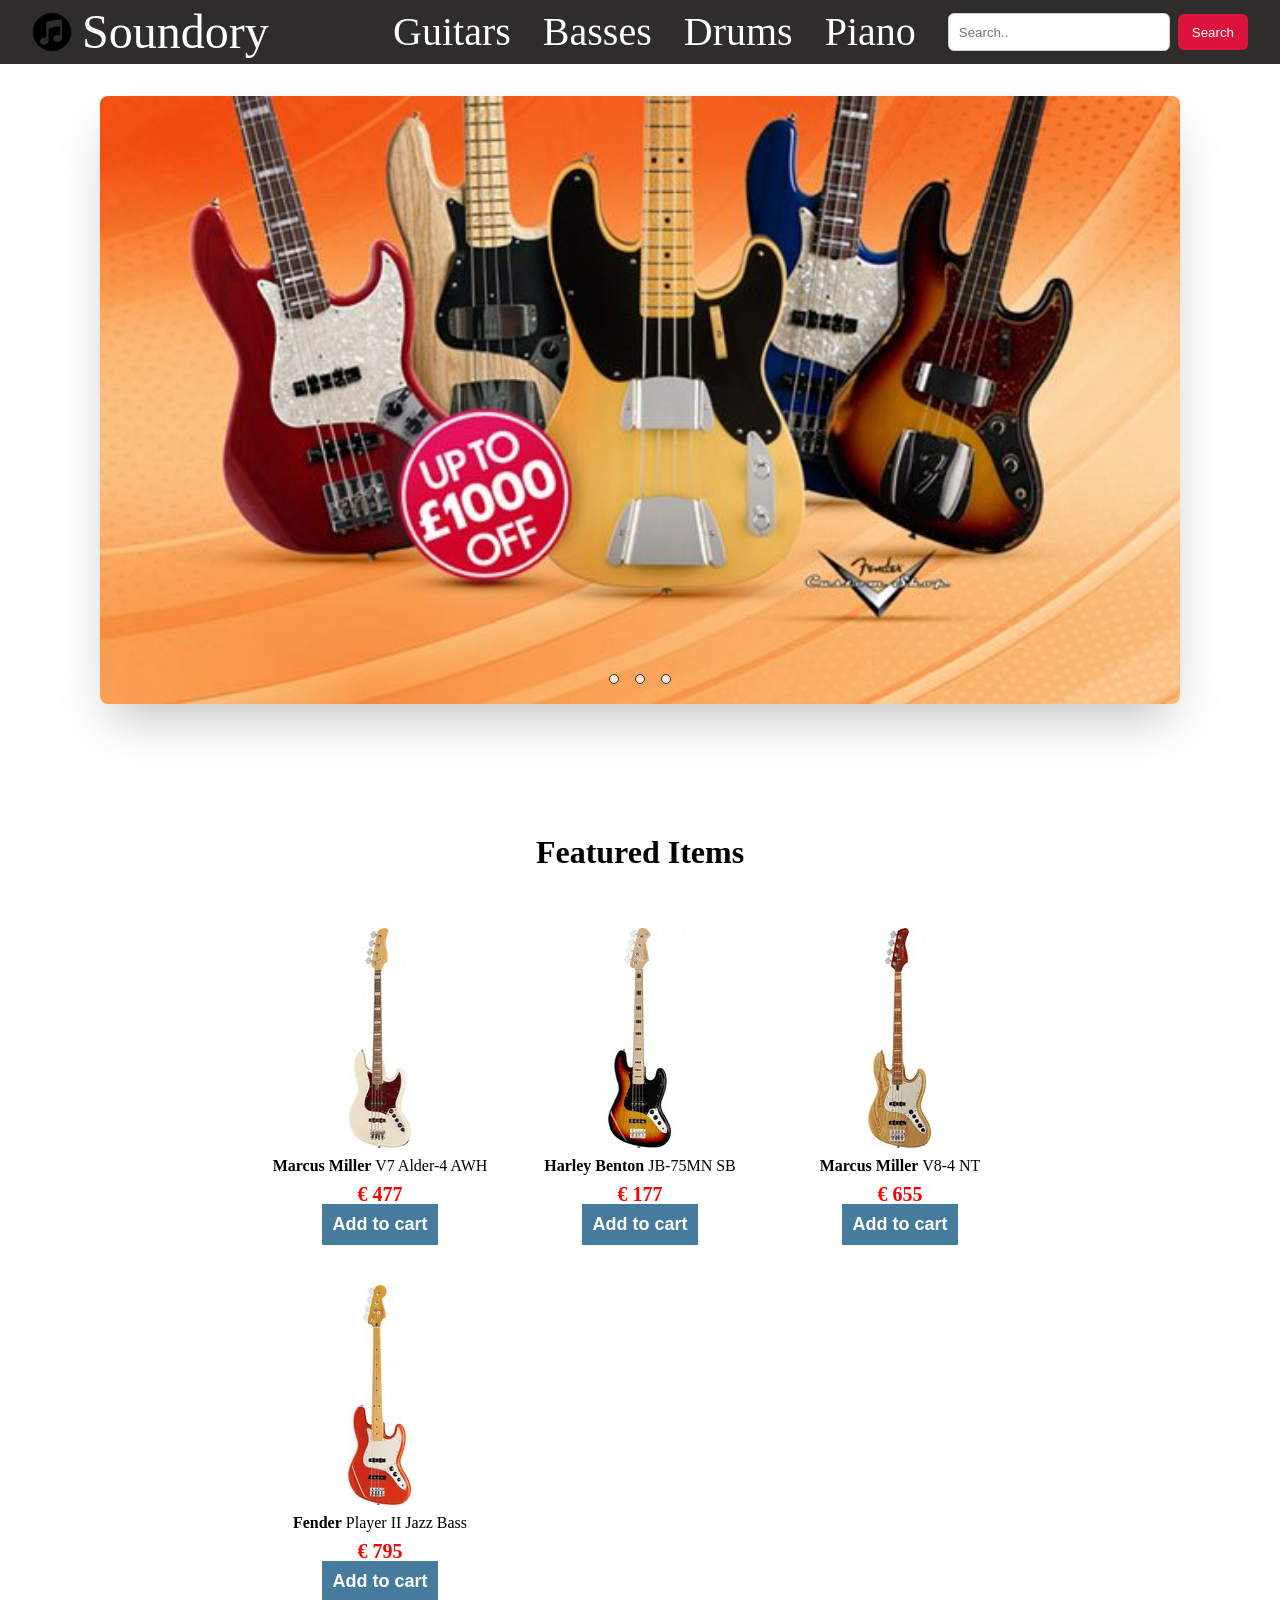
==== pages/bass.html @ 7b70c925 "Add initial files (same as lab 2)." ====
<!doctype html>
<html>
<head>
  <meta charset="UTF-8" />
  <meta name="viewport" content="width=device-width, initial-scale=1.0" />
  <title>Soundory - Basses</title>

  <link rel="stylesheet" href="../reset.css" />
  <link rel="stylesheet" href="../style.css" />
</head>

<body>

<div class="navbar">
  <div class="logo">
    <a href="../index.html">
      <img src="../images/logo.png">
      Soundory
    </a>
  </div>

  <div class="sections">
    <h2><a href="guitar.html">Guitars</a></h2>
    <h2><a href="bass.html">Basses</a></h2>
    <h2><a href="drum.html">Drums</a></h2>
    <h2><a href="piano.html">Piano</a></h2>

    <div class="search-box">
      <input type="text" class="search_bar" placeholder="Search..">
      <button>Search</button>
    </div>
  </div>
</div>

<section class="container">
  <div class="slider-wrapper">
    <div class="slider">
      <img src="../images/bass_special.jpg">
      <img src="../images/bass_best.jpg">
      <img src="../images/bass.jpg">
    </div>

    <div class="slider-nav">
      <a href="#slide-1"></a>
      <a href="#slide-2"></a>
      <a href="#slide-3"></a>
    </div>
  </div>
</section>

<div class="headings">
  <h2>Featured Items</h2>

  <div class="products">
    <div class="product">
      <img src="../images/alder-4.webp">
      <p><b>Marcus Miller</b> V7 Alder-4 AWH</p>
      <div class="price">€ 477</div>
      <button>Add to cart</button>
    </div>

    <div class="product">
      <img src="../images/JB-75MN.webp">
      <p><b>Harley Benton</b> JB-75MN SB</p>
      <div class="price">€ 177</div>
      <button>Add to cart</button>
    </div>

    <div class="product">
      <img src="../images/V8-4_NT.webp">
      <p><b>Marcus Miller</b> V8-4 NT</p>
      <div class="price">€ 655</div>
      <button>Add to cart</button>
    </div>

    <div class="product">
      <img src="../images/player-2.webp">
      <p><b>Fender</b> Player II Jazz Bass</p>
      <div class="price">€ 795</div>
      <button>Add to cart</button>
    </div>
  </div>
</div>

</body>
</html>
---- style.css ----
body {
  overflow-x: hidden;
}

.navbar {
  display: flex;
  justify-content: space-between;
  align-items: center;
  background-color: #2f2c2c;
  padding: 0.5rem 2rem;
}

.logo {
  display: flex;
}

.logo a {
  display: flex;
  align-items: center;
  gap: 10px;
  color: white;
  text-decoration: none;
  font-size: 3rem;
}

.logo a:hover {
  color: lightblue;
}

.logo img {
  width: 40px;
  height: 40px;
}

.sections {
  display: flex;
  align-items: center;
  gap: 2rem;
}

.sections h2 {
  font-size: 2.5rem;
  margin: 0;
  padding: 0;
}

.sections a {
  color: white;
  text-decoration: none;
}

.sections h2:hover {
  background-color: red;
  transition: 0.3s;
}

.search-box {
  display: flex;
  align-items: center;
  gap: 8px;
}

.search_bar {
  height: 36px;
  width: 200px;
  padding: 0 10px;
  border-radius: 6px;
  border: 1px solid #ccc;
}

.search-box button {
  height: 36px;
  padding: 0 14px;
  border: none;
  border-radius: 6px;
  background-color: crimson;
  color: white;
  cursor: pointer;
}

.cta_button {
  display: flex;
  justify-content: center;
}

.cta_button button {
  margin-top: 20px;
  background-color: #C62828;
  color: white;
  border-radius: 5px;
  font-size: 36px;
  padding: 1rem 2rem;
  border: none;
  transition: 0.3s;
}

.cta_button button:hover {
  transform: scale(1.05);
}

.headings {
  display: flex;
  flex-direction: column;
  gap: 50px;
  justify-content: center;
  align-items: center;
  margin-top: 100px;
}

.headings h2 {
  font-size: 32px;
  font-weight: bold;
  color: black;
}

.products {
  display: grid;
  grid-template-columns: repeat(3, 1fr);
  gap: 20px;
  max-width: 1200px;
  margin: 0 auto;
}

.product {
  display: flex;
  flex-direction: column;
  align-items: center;
  padding: 10px;
  border-radius: 12px;
  transition: 0.3s;
}

.product:hover {
  border: 2px solid black;
  transform: translateY(-8px);
}

.product img {
  width: 220px;
  height: 220px;
  display: block;
}

.product p {
  margin-top: 10px;
  margin-bottom: 10px;
  width: 100%;
  text-align: center;
}

.product button {
  font-size: 18px;
  font-weight: bold;
  color: white;
  background-color: #457b9d;
  border: none;
  padding: 10px;
  cursor: pointer;
}

.price {
  color: red;
  font-weight: bold;
  font-size: 20px;
}

.container {
  padding: 2rem;
}

.slider-wrapper {
  position: relative;
  max-width: 1080px;
  margin: 0 auto;
}

.slider {
  width: 100%;
  max-width: 1080px;
  display: flex;
  aspect-ratio: 16/9;
  overflow-x: auto;
  scroll-snap-type: x mandatory;
  scroll-behavior: smooth;
  box-shadow: 0 1.5rem 3rem -0.75rem hsla(0, 0%, 0%, 0.25);
  border-radius: 0.5rem;
  scrollbar-width: none;
}

.slider img {
  flex: 1 0 100%;
  width: 100%;
  height: auto;
  scroll-snap-align: start;
  object-fit: cover;
}

.slider-nav {
  display: flex;
  column-gap: 1rem;
  position: absolute;
  bottom: 1.25rem;
  left: 50%;
  transform: translateX(-50%);
  z-index: 1;
}

.slider-nav a {
  width: 0.5rem;
  height: 0.5rem;
  border-radius: 50%;
  background-color: white;
  border: 1px solid black;
  opacity: 0.75;
  transition: opacity 250ms ease;
}

.slider-nav a:hover {
  opacity: 1;
}

b {
  font-weight: bold;
}

ul {
  list-style-type: circle;
  margin-left: 20px;
}

ul li {
  margin-bottom: 10px;
}
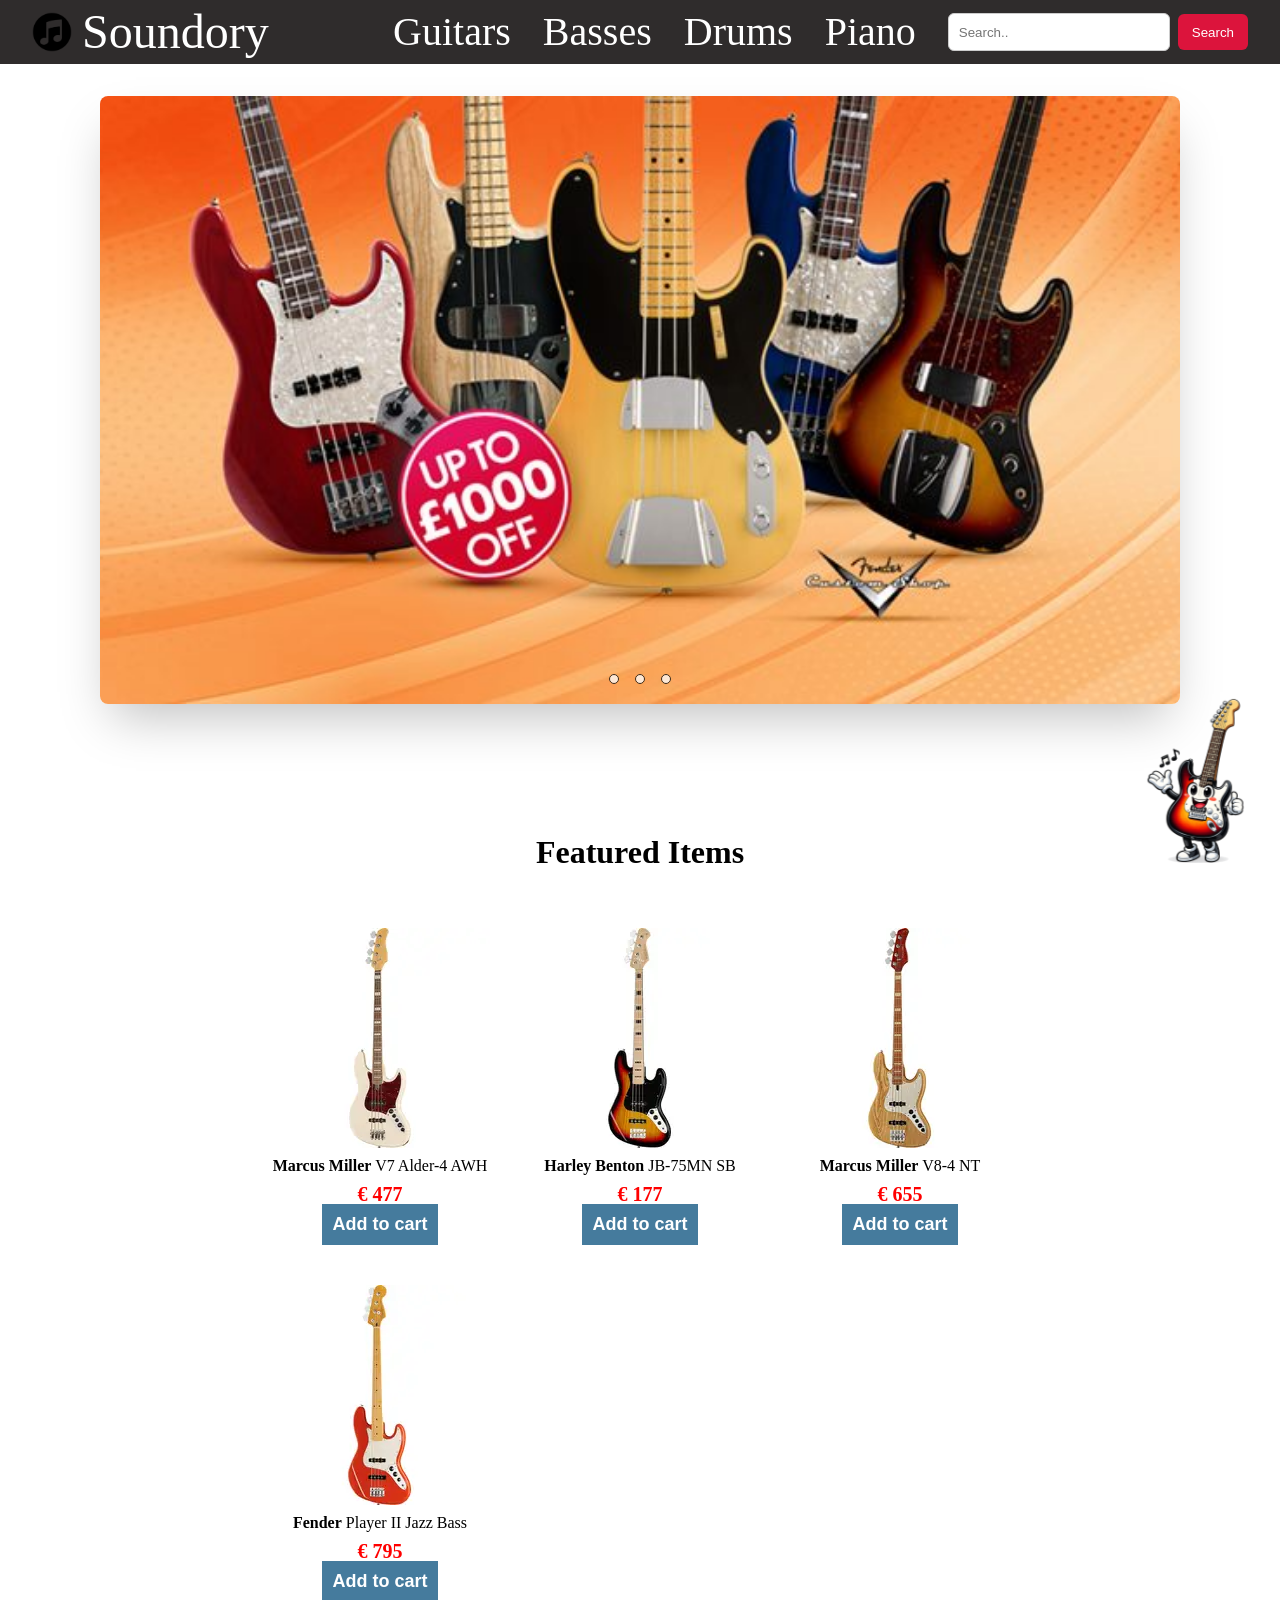
==== commit 66ac1b71: "Add mascot to all pages." ====
--- a/pages/bass.html
+++ b/pages/bass.html
@@ -82,5 +82,15 @@
   </div>
 </div>
 
+
+
+<div class="mascot">
+  <img src="../images/mascot.png">
+  <div class="mascot-message">
+    🎸 Welcome to Soundory! Check our latest deals!
+  </div>
+</div>
+
+
 </body>
 </html>
--- a/style.css
+++ b/style.css
@@ -230,4 +230,63 @@
 
 ul li {
   margin-bottom: 10px;
+}
+
+.mascot {
+  position: fixed;
+  bottom: 20px;
+  right: -200px;
+
+  animation:
+    mascot-enter 2s forwards 2s,
+    mascot-float 2s infinite ease-in-out;
+
+  z-index: 999;
+}
+
+.mascot img {
+  width: 120px;
+  cursor: pointer;
+}
+
+.mascot-message {
+  position: absolute;
+  bottom: 130px;
+  right: 0;
+
+  background-color: white;
+  padding: 10px;
+  border-radius: 10px;
+
+  width: 200px;
+
+  opacity: 0;
+  transition: 0.3s;
+
+  box-shadow: 0 0 10px rgba(0,0,0,0.2);
+}
+
+.mascot:hover .mascot-message {
+  opacity: 1;
+}
+
+@keyframes mascot-enter {
+  from {
+    right: -200px;
+  }
+  to {
+    right: 20px;
+  }
+}
+
+@keyframes mascot-float {
+  0% {
+    transform: translateY(0px) rotate(0deg);
+  }
+  50% {
+    transform: translateY(-10px) rotate(5deg);
+  }
+  100% {
+    transform: translateY(0px) rotate(0deg);
+  }
 }
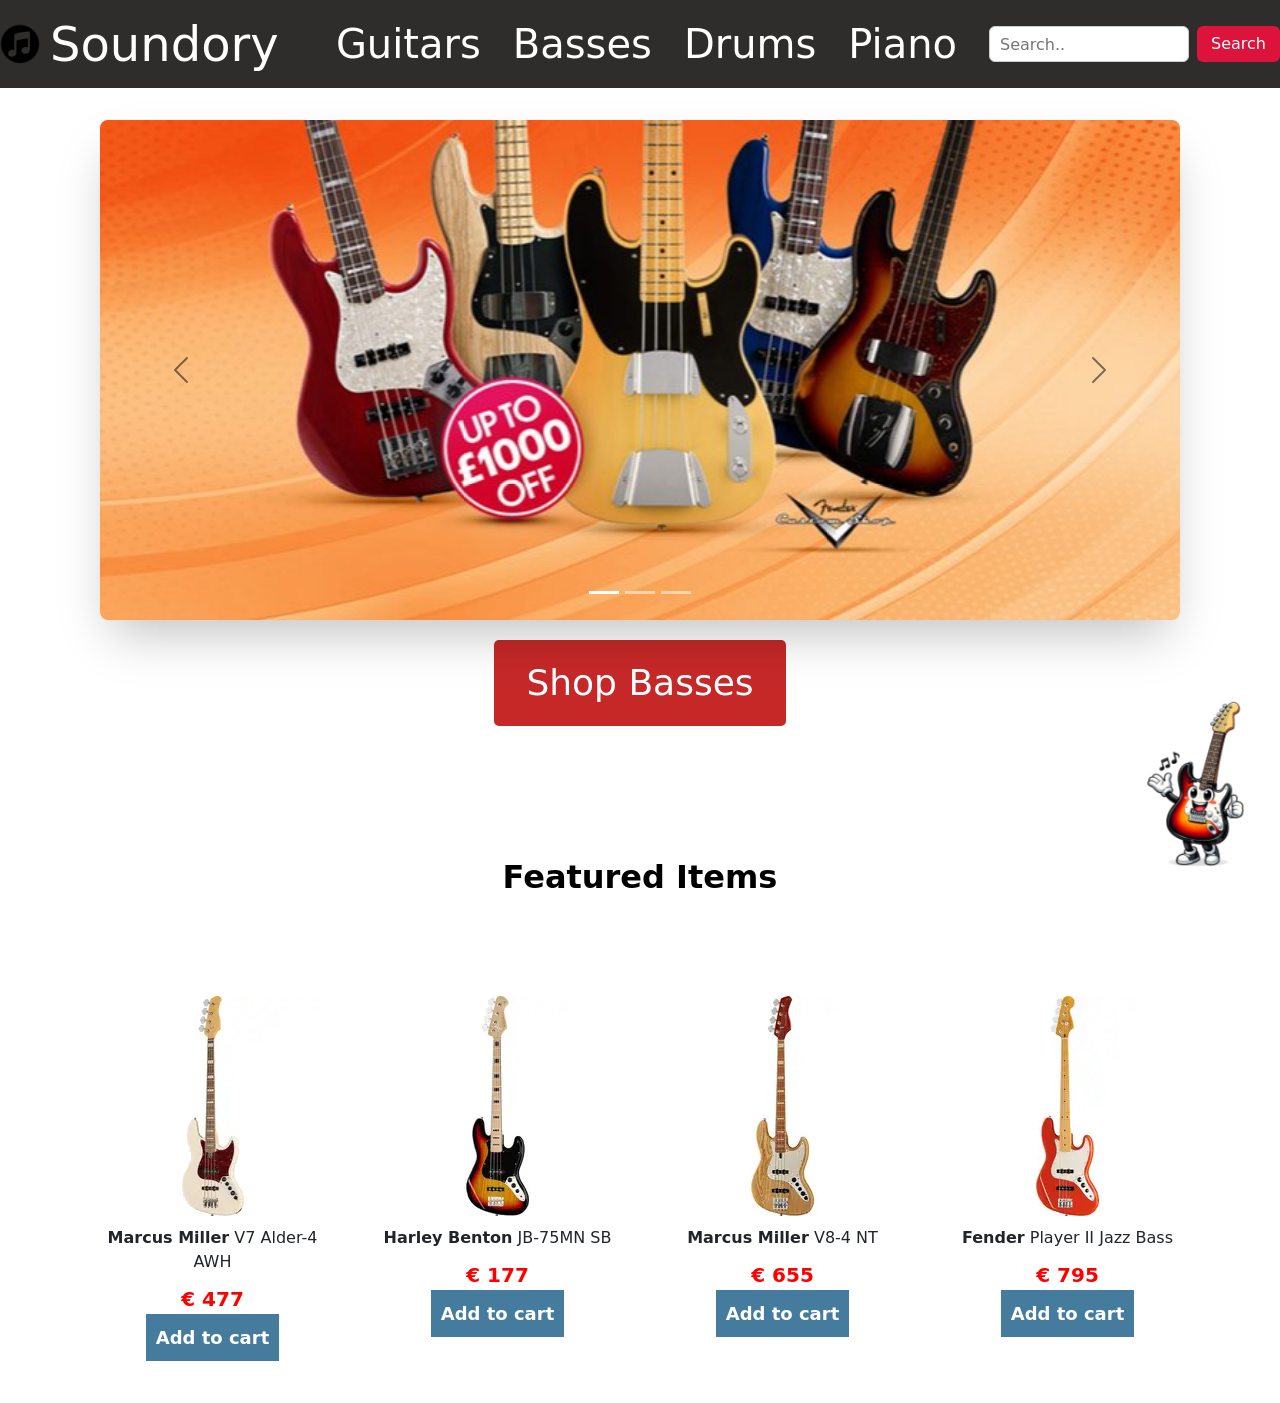
==== commit d9f3d12b: "Migrate products, slider elements on all pages to Bootstrap" ====
--- a/pages/bass.html
+++ b/pages/bass.html
@@ -7,11 +7,14 @@
 
   <link rel="stylesheet" href="../reset.css" />
   <link rel="stylesheet" href="../style.css" />
+  <link href="https://cdn.jsdelivr.net/npm/bootstrap@5.3.3/dist/css/bootstrap.min.css" rel="stylesheet">
 </head>
 
 <body>
 
+<!-- ================= NAVBAR ================= -->
 <div class="navbar">
+
   <div class="logo">
     <a href="../index.html">
       <img src="../images/logo.png">
@@ -20,6 +23,7 @@
   </div>
 
   <div class="sections">
+
     <h2><a href="guitar.html">Guitars</a></h2>
     <h2><a href="bass.html">Basses</a></h2>
     <h2><a href="drum.html">Drums</a></h2>
@@ -29,68 +33,128 @@
       <input type="text" class="search_bar" placeholder="Search..">
       <button>Search</button>
     </div>
+
   </div>
+
 </div>
 
+<!-- ================= MOBILE BANNER ================= -->
+<div class="mobile-banner">
+  🎵 Mobile Exclusive Deals Available!
+</div>
+
+<!-- ================= SLIDER ================= -->
 <section class="container">
-  <div class="slider-wrapper">
-    <div class="slider">
-      <img src="../images/bass_special.jpg">
-      <img src="../images/bass_best.jpg">
-      <img src="../images/bass.jpg">
+
+  <div id="bassCarousel" class="carousel slide" data-bs-ride="carousel">
+
+    <!-- DOT BUTTONS -->
+    <div class="carousel-indicators">
+      <button type="button" data-bs-target="#bassCarousel" data-bs-slide-to="0" class="active" aria-current="true" aria-label="Slide 1"></button>
+
+      <button type="button" data-bs-target="#bassCarousel" data-bs-slide-to="1" aria-label="Slide 2"></button>
+
+      <button type="button" data-bs-target="#bassCarousel" data-bs-slide-to="2" aria-label="Slide 3"></button>
     </div>
 
-    <div class="slider-nav">
-      <a href="#slide-1"></a>
-      <a href="#slide-2"></a>
-      <a href="#slide-3"></a>
+    <!-- SLIDES -->
+    <div class="carousel-inner">
+
+      <div class="carousel-item active">
+        <img src="../images/bass_special.jpg" class="d-block w-100 carousel-img" alt="Bass Special">
+      </div>
+
+      <div class="carousel-item">
+        <img src="../images/bass_best.jpg" class="d-block w-100 carousel-img" alt="Bass Best">
+      </div>
+
+      <div class="carousel-item">
+        <img src="../images/bass.jpg" class="d-block w-100 carousel-img" alt="Bass">
+      </div>
+
     </div>
+
+    <!-- ARROWS -->
+    <button class="carousel-control-prev" type="button" data-bs-target="#bassCarousel" data-bs-slide="prev">
+      <span class="carousel-control-prev-icon"></span>
+    </button>
+
+    <button class="carousel-control-next" type="button" data-bs-target="#bassCarousel" data-bs-slide="next">
+      <span class="carousel-control-next-icon"></span>
+    </button>
+
   </div>
+
+  <!-- CTA -->
+  <div class="cta_button">
+    <button>Shop Basses</button>
+  </div>
+
 </section>
 
+<!-- ================= PRODUCTS ================= -->
 <div class="headings">
+
   <h2>Featured Items</h2>
 
-  <div class="products">
-    <div class="product">
-      <img src="../images/alder-4.webp">
-      <p><b>Marcus Miller</b> V7 Alder-4 AWH</p>
-      <div class="price">€ 477</div>
-      <button>Add to cart</button>
+  <div class="container">
+
+    <div class="row g-4 justify-content-center">
+
+      <div class="col-12 col-sm-6 col-lg-3">
+        <div class="product">
+          <img src="../images/alder-4.webp">
+          <p><b>Marcus Miller</b> V7 Alder-4 AWH</p>
+          <div class="price">€ 477</div>
+          <button>Add to cart</button>
+        </div>
+      </div>
+
+      <div class="col-12 col-sm-6 col-lg-3">
+        <div class="product">
+          <img src="../images/JB-75MN.webp">
+          <p><b>Harley Benton</b> JB-75MN SB</p>
+          <div class="price">€ 177</div>
+          <button>Add to cart</button>
+        </div>
+      </div>
+
+      <div class="col-12 col-sm-6 col-lg-3">
+        <div class="product">
+          <img src="../images/V8-4_NT.webp">
+          <p><b>Marcus Miller</b> V8-4 NT</p>
+          <div class="price">€ 655</div>
+          <button>Add to cart</button>
+        </div>
+      </div>
+
+      <div class="col-12 col-sm-6 col-lg-3">
+        <div class="product">
+          <img src="../images/player-2.webp">
+          <p><b>Fender</b> Player II Jazz Bass</p>
+          <div class="price">€ 795</div>
+          <button>Add to cart</button>
+        </div>
+      </div>
+
     </div>
 
-    <div class="product">
-      <img src="../images/JB-75MN.webp">
-      <p><b>Harley Benton</b> JB-75MN SB</p>
-      <div class="price">€ 177</div>
-      <button>Add to cart</button>
-    </div>
+  </div>
 
-    <div class="product">
-      <img src="../images/V8-4_NT.webp">
-      <p><b>Marcus Miller</b> V8-4 NT</p>
-      <div class="price">€ 655</div>
-      <button>Add to cart</button>
-    </div>
-
-    <div class="product">
-      <img src="../images/player-2.webp">
-      <p><b>Fender</b> Player II Jazz Bass</p>
-      <div class="price">€ 795</div>
-      <button>Add to cart</button>
-    </div>
-  </div>
 </div>
 
+<!-- ================= MASCOT ================= -->
+<div class="mascot">
 
+  <img src="../images/mascot.png">
 
-<div class="mascot">
-  <img src="../images/mascot.png">
   <div class="mascot-message">
     🎸 Welcome to Soundory! Check our latest deals!
   </div>
+
 </div>
 
+<script src="https://cdn.jsdelivr.net/npm/bootstrap@5.3.3/dist/js/bootstrap.bundle.min.js"></script>
 
 </body>
 </html>
--- a/style.css
+++ b/style.css
@@ -1,6 +1,8 @@
 body {
   overflow-x: hidden;
 }
+
+/* ================= NAVBAR ================= */
 
 .navbar {
   display: flex;
@@ -32,10 +34,13 @@
   height: 40px;
 }
 
+/* ================= SECTIONS ================= */
+
 .sections {
   display: flex;
   align-items: center;
   gap: 2rem;
+  flex-wrap: wrap;
 }
 
 .sections h2 {
@@ -53,6 +58,8 @@
   background-color: red;
   transition: 0.3s;
 }
+
+/* ================= SEARCH ================= */
 
 .search-box {
   display: flex;
@@ -78,6 +85,44 @@
   cursor: pointer;
 }
 
+/* ================= MOBILE BANNER ================= */
+
+.mobile-banner {
+  display: none;
+  text-align: center;
+  background-color: crimson;
+  color: white;
+  padding: 1rem;
+  font-size: 1.2rem;
+  font-weight: bold;
+}
+
+/* ================= SLIDER ================= */
+
+.carousel {
+  max-width: 1080px;
+  margin: 0 auto;
+  border-radius: 0.5rem;
+  overflow: hidden;
+  box-shadow: 0 1.5rem 3rem -0.75rem rgba(0, 0, 0, 0.25);
+}
+
+.carousel-img {
+  height: 500px;
+  object-fit: cover;
+}
+
+.carousel-control-prev-icon,
+.carousel-control-next-icon {
+  filter: invert(1);
+}
+
+/* ================= CTA ================= */
+
+.container {
+  padding: 2rem;
+}
+
 .cta_button {
   display: flex;
   justify-content: center;
@@ -87,16 +132,19 @@
   margin-top: 20px;
   background-color: #C62828;
   color: white;
+  border: none;
   border-radius: 5px;
   font-size: 36px;
   padding: 1rem 2rem;
-  border: none;
   transition: 0.3s;
+  cursor: pointer;
 }
 
 .cta_button button:hover {
   transform: scale(1.05);
 }
+
+/* ================= PRODUCTS ================= */
 
 .headings {
   display: flex;
@@ -138,12 +186,12 @@
 .product img {
   width: 220px;
   height: 220px;
+  object-fit: contain;
   display: block;
 }
 
 .product p {
-  margin-top: 10px;
-  margin-bottom: 10px;
+  margin: 10px 0;
   width: 100%;
   text-align: center;
 }
@@ -164,61 +212,6 @@
   font-size: 20px;
 }
 
-.container {
-  padding: 2rem;
-}
-
-.slider-wrapper {
-  position: relative;
-  max-width: 1080px;
-  margin: 0 auto;
-}
-
-.slider {
-  width: 100%;
-  max-width: 1080px;
-  display: flex;
-  aspect-ratio: 16/9;
-  overflow-x: auto;
-  scroll-snap-type: x mandatory;
-  scroll-behavior: smooth;
-  box-shadow: 0 1.5rem 3rem -0.75rem hsla(0, 0%, 0%, 0.25);
-  border-radius: 0.5rem;
-  scrollbar-width: none;
-}
-
-.slider img {
-  flex: 1 0 100%;
-  width: 100%;
-  height: auto;
-  scroll-snap-align: start;
-  object-fit: cover;
-}
-
-.slider-nav {
-  display: flex;
-  column-gap: 1rem;
-  position: absolute;
-  bottom: 1.25rem;
-  left: 50%;
-  transform: translateX(-50%);
-  z-index: 1;
-}
-
-.slider-nav a {
-  width: 0.5rem;
-  height: 0.5rem;
-  border-radius: 50%;
-  background-color: white;
-  border: 1px solid black;
-  opacity: 0.75;
-  transition: opacity 250ms ease;
-}
-
-.slider-nav a:hover {
-  opacity: 1;
-}
-
 b {
   font-weight: bold;
 }
@@ -231,16 +224,14 @@
 ul li {
   margin-bottom: 10px;
 }
+
+/* ================= MASCOT ================= */
 
 .mascot {
   position: fixed;
   bottom: 20px;
   right: -200px;
-
-  animation:
-    mascot-enter 2s forwards 2s,
-    mascot-float 2s infinite ease-in-out;
-
+  animation: mascot-enter 2s forwards 2s, mascot-float 2s infinite ease-in-out;
   z-index: 999;
 }
 
@@ -253,17 +244,13 @@
   position: absolute;
   bottom: 130px;
   right: 0;
-
   background-color: white;
   padding: 10px;
   border-radius: 10px;
-
   width: 200px;
-
   opacity: 0;
   transition: 0.3s;
-
-  box-shadow: 0 0 10px rgba(0,0,0,0.2);
+  box-shadow: 0 0 10px rgba(0, 0, 0, 0.2);
 }
 
 .mascot:hover .mascot-message {
@@ -271,22 +258,83 @@
 }
 
 @keyframes mascot-enter {
-  from {
-    right: -200px;
-  }
-  to {
-    right: 20px;
-  }
+  from { right: -200px; }
+  to   { right: 20px; }
 }
 
 @keyframes mascot-float {
-  0% {
-    transform: translateY(0px) rotate(0deg);
-  }
-  50% {
-    transform: translateY(-10px) rotate(5deg);
-  }
-  100% {
-    transform: translateY(0px) rotate(0deg);
-  }
-}+  0%   { transform: translateY(0px) rotate(0deg); }
+  50%  { transform: translateY(-10px) rotate(5deg); }
+  100% { transform: translateY(0px) rotate(0deg); }
+}
+
+/* ================= MOBILE ================= */
+
+@media screen and (max-width: 768px) {
+
+  body {
+    overflow-x: unset;
+  }
+
+  .navbar {
+    flex-wrap: wrap;
+    justify-content: center;
+    gap: 1rem;
+    padding: 1rem;
+  }
+
+  .logo a {
+    font-size: 2rem;
+  }
+
+  .sections {
+    flex-wrap: wrap;
+    justify-content: center;
+    gap: 1rem;
+  }
+
+  .sections h2 {
+    font-size: 1.2rem;
+  }
+
+  .search-box {
+    width: 100%;
+    justify-content: center;
+  }
+
+  .search_bar {
+    width: 70%;
+  }
+
+  .mobile-banner {
+    display: block;
+  }
+
+  .carousel-img {
+    height: 250px;
+  }
+
+  .products {
+    grid-template-columns: 1fr;
+  }
+
+  .product img {
+    width: 100%;
+    height: auto;
+  }
+
+  .cta_button button {
+    width: 85%;
+    font-size: 1.1rem;
+  }
+
+  .mascot img {
+    width: 80px;
+  }
+
+  .mascot-message {
+    width: 150px;
+    font-size: 0.8rem;
+  }
+
+}
